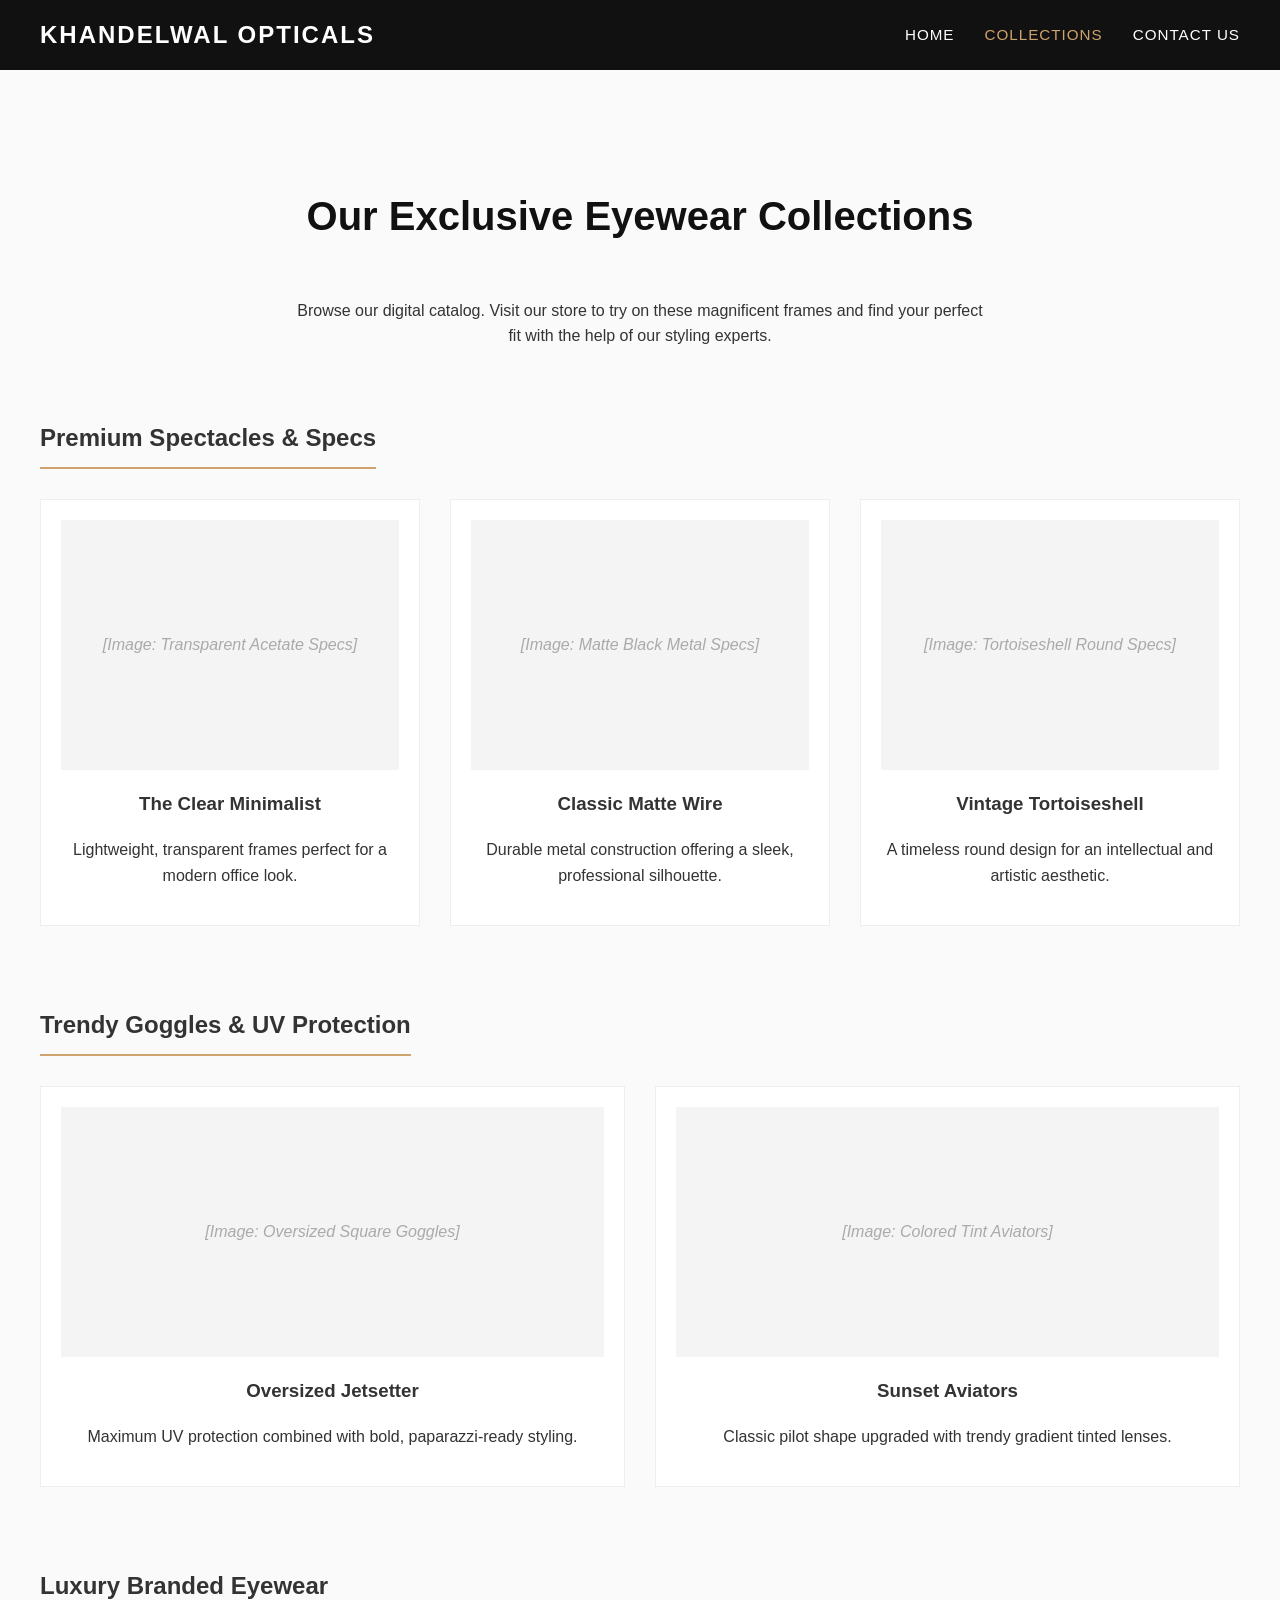
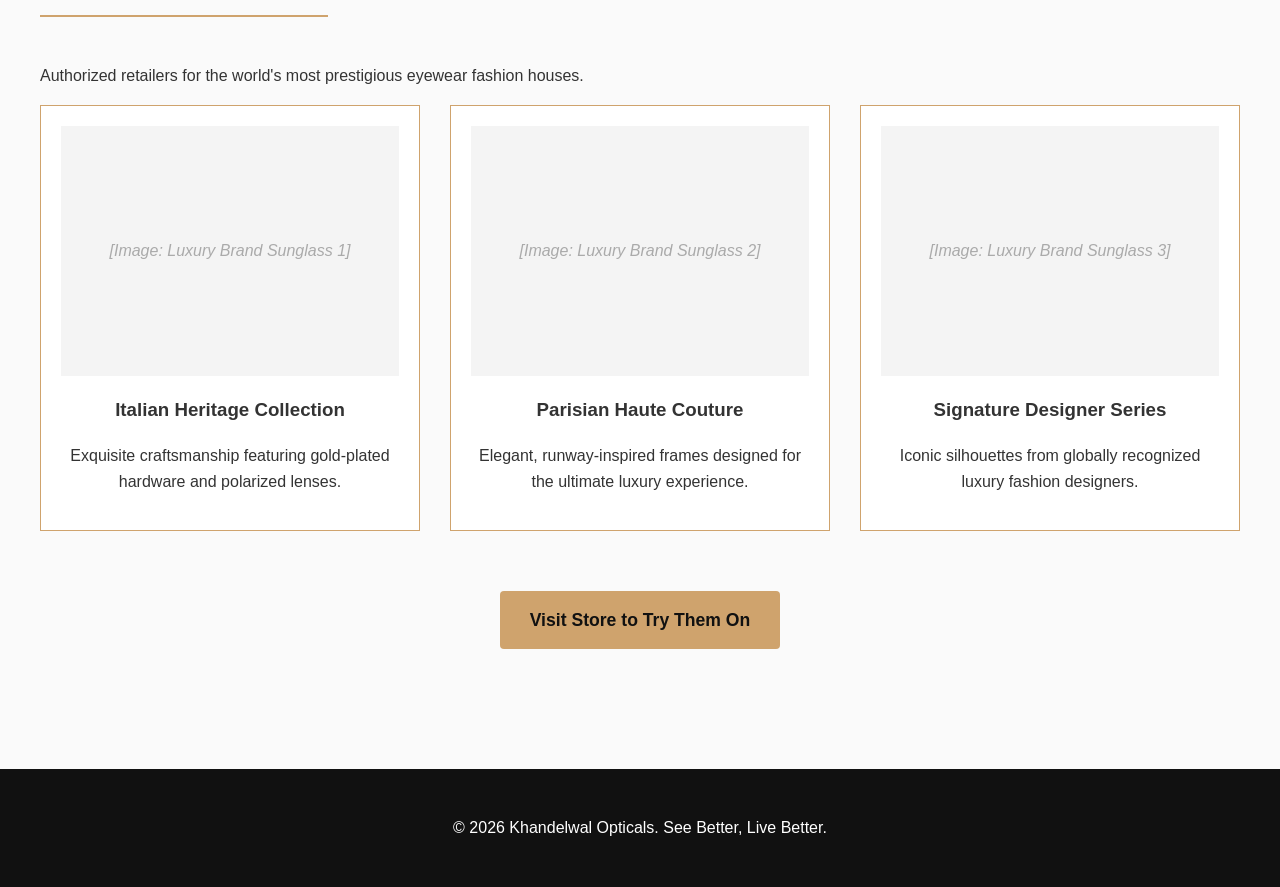
==== collections.html @ e786f81f "Add files via upload" ====
<!DOCTYPE html>
<html lang="en">
<head>
    <meta charset="UTF-8">
    <meta name="viewport" content="width=device-width, initial-scale=1.0">
    <title>Our Collections | Khandelwal Opticals</title>
    <link rel="stylesheet" href="style.css">
</head>
<body>

    <header>
        <nav class="navbar">
            <div class="logo">Khandelwal Opticals</div>
            <ul class="nav-links">
                <li><a href="index.html">Home</a></li>
                <li><a href="collections.html" class="active">Collections</a></li>
                <li><a href="contact.html">Contact Us</a></li>
            </ul>
        </nav>
    </header>

    <section class="section-container">
        <h1 class="section-title">Our Exclusive Eyewear Collections</h1>
        <p style="text-align: center; max-width: 700px; margin: 0 auto 50px auto;">Browse our digital catalog. Visit our store to try on these magnificent frames and find your perfect fit with the help of our styling experts.</p>

        <!-- Category 1: Daily Spectacles -->
        <div class="collection-category">
            <h2>Premium Spectacles & Specs</h2>
            <div class="product-grid">
                <div class="product-card">
                    <div class="product-img">[Image: Transparent Acetate Specs]</div>
                    <h3>The Clear Minimalist</h3>
                    <p>Lightweight, transparent frames perfect for a modern office look.</p>
                </div>
                <div class="product-card">
                    <div class="product-img">[Image: Matte Black Metal Specs]</div>
                    <h3>Classic Matte Wire</h3>
                    <p>Durable metal construction offering a sleek, professional silhouette.</p>
                </div>
                <div class="product-card">
                    <div class="product-img">[Image: Tortoiseshell Round Specs]</div>
                    <h3>Vintage Tortoiseshell</h3>
                    <p>A timeless round design for an intellectual and artistic aesthetic.</p>
                </div>
            </div>
        </div>

        <!-- Category 2: Trendy Goggles / Sunglasses -->
        <div class="collection-category">
            <h2>Trendy Goggles & UV Protection</h2>
            <div class="product-grid">
                <div class="product-card">
                    <div class="product-img">[Image: Oversized Square Goggles]</div>
                    <h3>Oversized Jetsetter</h3>
                    <p>Maximum UV protection combined with bold, paparazzi-ready styling.</p>
                </div>
                <div class="product-card">
                    <div class="product-img">[Image: Colored Tint Aviators]</div>
                    <h3>Sunset Aviators</h3>
                    <p>Classic pilot shape upgraded with trendy gradient tinted lenses.</p>
                </div>
            </div>
        </div>

        <!-- Category 3: Luxury Branded Column -->
        <div class="collection-category">
            <h2>Luxury Branded Eyewear</h2>
            <p>Authorized retailers for the world's most prestigious eyewear fashion houses.</p>
            <div class="product-grid">
                <div class="product-card" style="border: 1px solid var(--accent-color);">
                    <div class="product-img">[Image: Luxury Brand Sunglass 1]</div>
                    <h3>Italian Heritage Collection</h3>
                    <p>Exquisite craftsmanship featuring gold-plated hardware and polarized lenses.</p>
                </div>
                <div class="product-card" style="border: 1px solid var(--accent-color);">
                    <div class="product-img">[Image: Luxury Brand Sunglass 2]</div>
                    <h3>Parisian Haute Couture</h3>
                    <p>Elegant, runway-inspired frames designed for the ultimate luxury experience.</p>
                </div>
                <div class="product-card" style="border: 1px solid var(--accent-color);">
                    <div class="product-img">[Image: Luxury Brand Sunglass 3]</div>
                    <h3>Signature Designer Series</h3>
                    <p>Iconic silhouettes from globally recognized luxury fashion designers.</p>
                </div>
            </div>
        </div>
        
        <div style="text-align: center; margin-top: 50px;">
            <a href="contact.html" class="cta-btn">Visit Store to Try Them On</a>
        </div>
    </section>

    <footer>
        <p>&copy; 2026 Khandelwal Opticals. See Better, Live Better.</p>
    </footer>

</body>
</html>
---- style.css ----
/* style.css */
:root {
    --primary-color: #111111;
    --accent-color: #cfa36d; /* Luxury Gold/Beige */
    --text-color: #333333;
    --bg-light: #fafafa;
}

body {
    margin: 0;
    font-family: 'Helvetica Neue', Helvetica, Arial, sans-serif;
    color: var(--text-color);
    line-height: 1.6;
    background-color: var(--bg-light);
}

/* Navigation */
header {
    background-color: var(--primary-color);
    color: #ffffff;
    padding: 1rem 0;
    position: sticky;
    top: 0;
    z-index: 100;
}

.navbar {
    display: flex;
    justify-content: space-between;
    align-items: center;
    max-width: 1200px;
    margin: 0 auto;
    padding: 0 20px;
}

.logo {
    font-size: 1.5rem;
    font-weight: bold;
    letter-spacing: 2px;
    text-transform: uppercase;
}

.nav-links {
    list-style: none;
    display: flex;
    gap: 30px;
    margin: 0;
    padding: 0;
}

.nav-links a {
    color: #ffffff;
    text-decoration: none;
    font-size: 0.95rem;
    text-transform: uppercase;
    letter-spacing: 1px;
    transition: color 0.3s;
}

.nav-links a:hover, .nav-links a.active {
    color: var(--accent-color);
}

/* Hero Section (Optimized for Landing Page) */
.hero {
    display: flex;
    flex-direction: column;
    justify-content: center;
    align-items: center;
    text-align: center;
    padding: 100px 20px;
    background: linear-gradient(rgba(0,0,0,0.6), rgba(0,0,0,0.6)), url('https://via.placeholder.com/1920x800?text=Premium+Eyewear+Background') center/cover;
    color: white;
    min-height: 60vh;
}

.hero h1 {
    font-size: 3.5rem;
    max-width: 800px;
    margin-bottom: 15px;
    line-height: 1.2;
}

.hero p {
    font-size: 1.2rem;
    max-width: 600px;
    margin-bottom: 30px;
    color: #eaeaea;
}

/* Call To Action Buttons */
.cta-btn {
    display: inline-block;
    background-color: var(--accent-color);
    color: var(--primary-color);
    padding: 15px 30px;
    font-size: 1.1rem;
    font-weight: bold;
    text-decoration: none;
    border-radius: 4px;
    transition: background 0.3s;
}

.cta-btn:hover {
    background-color: #b88d55;
}

/* Trust Bar */
.trust-bar {
    background-color: #ffffff;
    padding: 30px 20px;
    display: flex;
    justify-content: center;
    gap: 50px;
    border-bottom: 1px solid #ddd;
    flex-wrap: wrap;
    text-align: center;
    font-weight: bold;
    color: #666;
}

/* Generic Section Layout */
.section-container {
    max-width: 1200px;
    margin: 0 auto;
    padding: 80px 20px;
}

.section-title {
    text-align: center;
    font-size: 2.5rem;
    margin-bottom: 50px;
    color: var(--primary-color);
}

/* How It Works (Landing Page Element) */
.process-grid {
    display: grid;
    grid-template-columns: repeat(auto-fit, minmax(250px, 1fr));
    gap: 30px;
    text-align: center;
}

.process-step h3 {
    color: var(--accent-color);
    font-size: 1.5rem;
}

/* Collections / Products Showcase */
.collection-category {
    margin-bottom: 60px;
}

.collection-category h2 {
    border-bottom: 2px solid var(--accent-color);
    display: inline-block;
    padding-bottom: 10px;
    margin-bottom: 30px;
}

.product-grid {
    display: grid;
    grid-template-columns: repeat(auto-fit, minmax(280px, 1fr));
    gap: 30px;
}

.product-card {
    background: #ffffff;
    padding: 20px;
    text-align: center;
    border: 1px solid #eee;
    transition: transform 0.3s, box-shadow 0.3s;
}

.product-card:hover {
    transform: translateY(-5px);
    box-shadow: 0 10px 20px rgba(0,0,0,0.05);
}

.product-img {
    background-color: #f4f4f4;
    height: 250px;
    margin-bottom: 15px;
    display: flex;
    align-items: center;
    justify-content: center;
    color: #aaa;
    font-style: italic;
}

/* Contact Section */
.contact-grid {
    display: grid;
    grid-template-columns: 1fr 1fr;
    gap: 50px;
}

.contact-info-box {
    background: #fff;
    padding: 40px;
    border-top: 4px solid var(--accent-color);
    box-shadow: 0 5px 15px rgba(0,0,0,0.05);
}

.contact-form input, .contact-form textarea {
    width: 100%;
    padding: 15px;
    margin-bottom: 20px;
    border: 1px solid #ccc;
    border-radius: 4px;
    font-family: inherit;
}

.contact-form button {
    width: 100%;
    border: none;
    cursor: pointer;
}

/* Footer */
footer {
    background-color: var(--primary-color);
    color: #fff;
    text-align: center;
    padding: 30px 20px;
    margin-top: 40px;
}
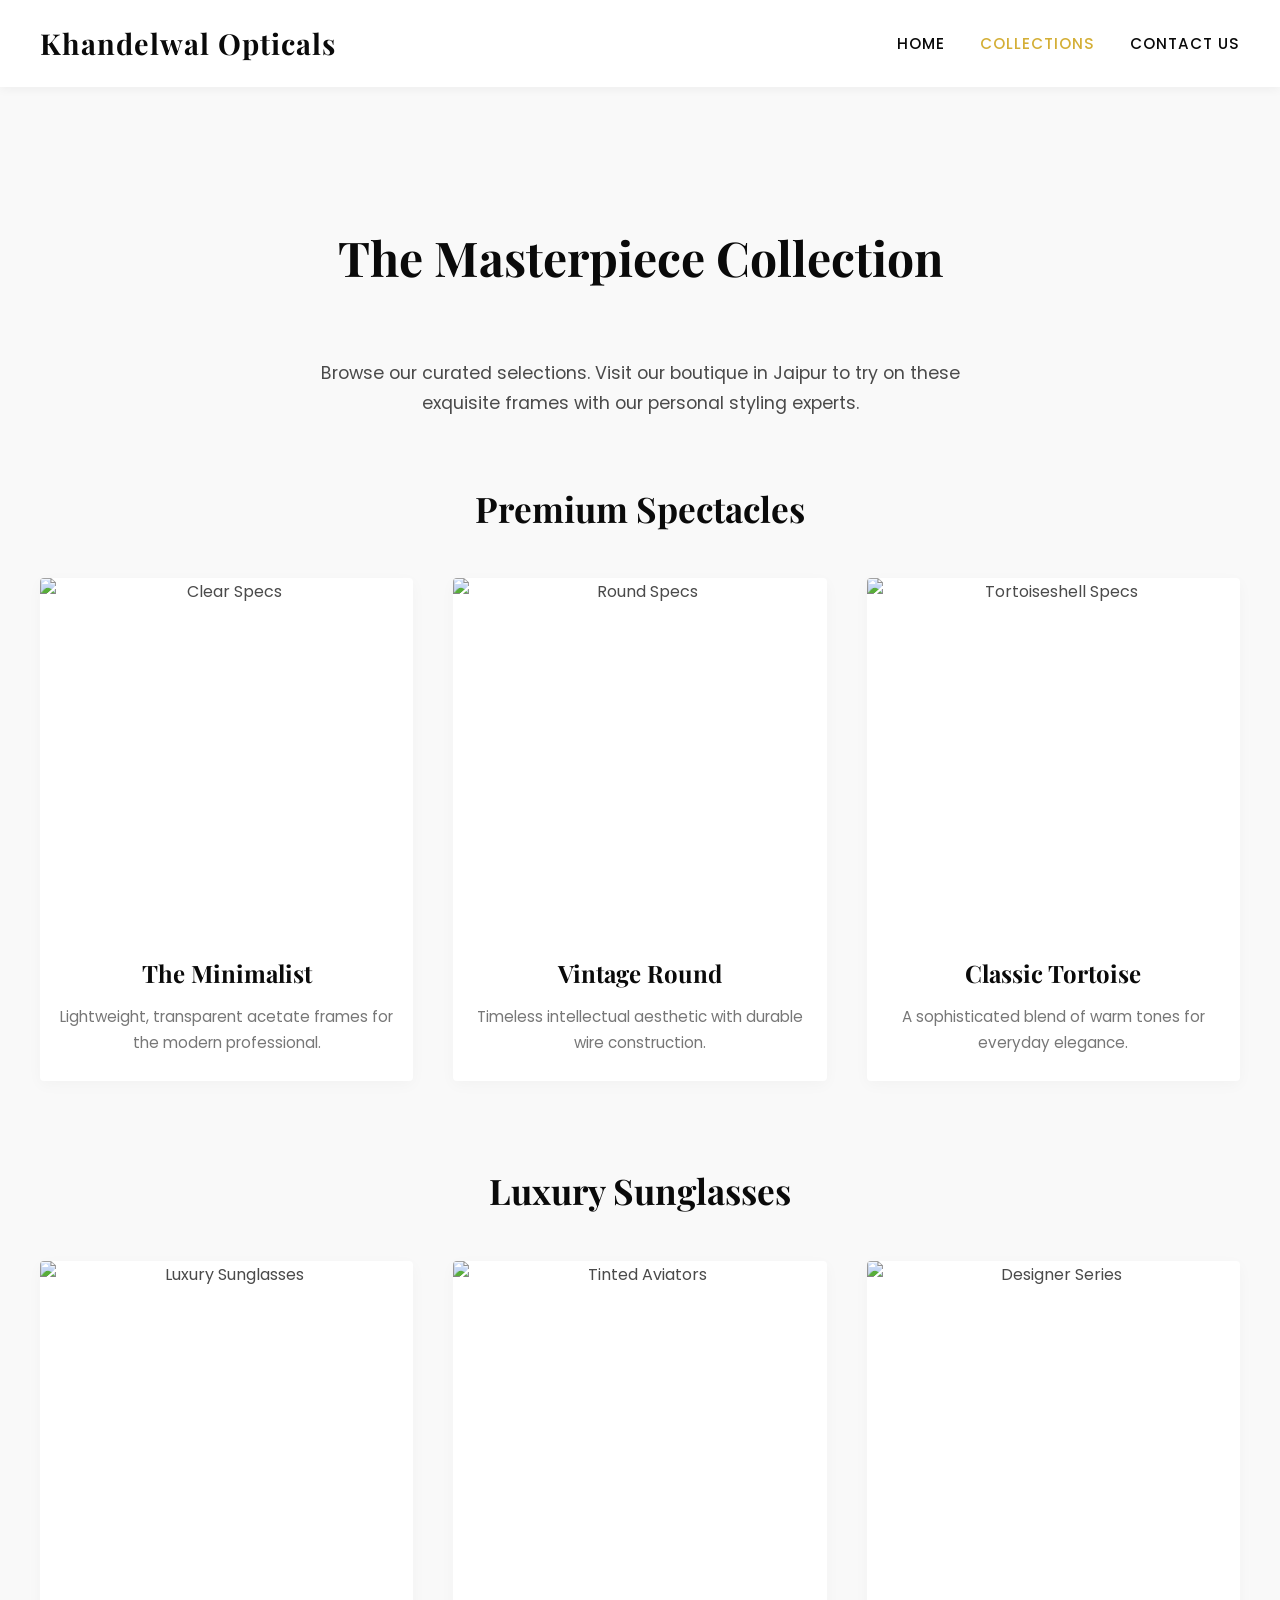
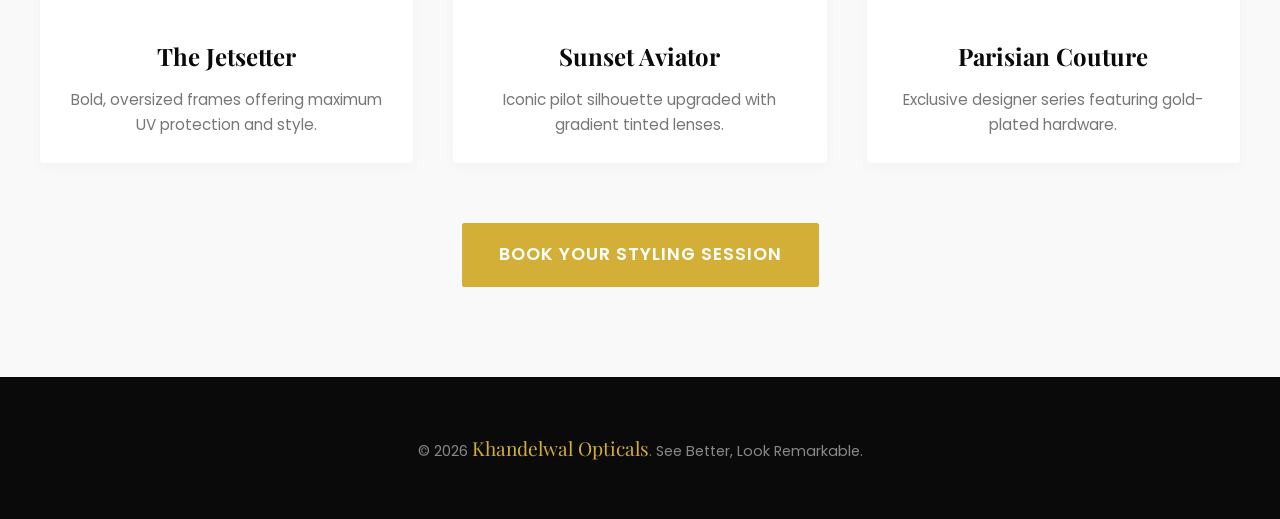
==== commit 6f7ef12f: "Add files via upload" ====
--- a/collections.html
+++ b/collections.html
@@ -3,7 +3,7 @@
 <head>
     <meta charset="UTF-8">
     <meta name="viewport" content="width=device-width, initial-scale=1.0">
-    <title>Our Collections | Khandelwal Opticals</title>
+    <title>Collections | Khandelwal Opticals</title>
     <link rel="stylesheet" href="style.css">
 </head>
 <body>
@@ -20,78 +20,75 @@
     </header>
 
     <section class="section-container">
-        <h1 class="section-title">Our Exclusive Eyewear Collections</h1>
-        <p style="text-align: center; max-width: 700px; margin: 0 auto 50px auto;">Browse our digital catalog. Visit our store to try on these magnificent frames and find your perfect fit with the help of our styling experts.</p>
+        <h1 class="section-title">The Masterpiece Collection</h1>
+        <p style="text-align: center; max-width: 700px; margin: 0 auto 60px auto; font-size: 1.1rem;">
+            Browse our curated selections. Visit our boutique in Jaipur to try on these exquisite frames with our personal styling experts.
+        </p>
 
-        <!-- Category 1: Daily Spectacles -->
-        <div class="collection-category">
-            <h2>Premium Spectacles & Specs</h2>
+        <!-- Category 1: Spectacles -->
+        <div style="margin-bottom: 80px;">
+            <h2 style="text-align: center; margin-bottom: 40px; font-size: 2.2rem;">Premium Spectacles</h2>
             <div class="product-grid">
                 <div class="product-card">
-                    <div class="product-img">[Image: Transparent Acetate Specs]</div>
-                    <h3>The Clear Minimalist</h3>
-                    <p>Lightweight, transparent frames perfect for a modern office look.</p>
+                    <!-- Real Unsplash Image -->
+                    <img src="https://images.unsplash.com/photo-1577803645773-f96470509666?auto=format&fit=crop&w=600&q=80" alt="Clear Specs" class="product-img">
+                    <div class="product-info">
+                        <h3>The Minimalist</h3>
+                        <p>Lightweight, transparent acetate frames for the modern professional.</p>
+                    </div>
                 </div>
                 <div class="product-card">
-                    <div class="product-img">[Image: Matte Black Metal Specs]</div>
-                    <h3>Classic Matte Wire</h3>
-                    <p>Durable metal construction offering a sleek, professional silhouette.</p>
+                    <img src="https://images.unsplash.com/photo-1591076482161-42ce6da69f67?auto=format&fit=crop&w=600&q=80" alt="Round Specs" class="product-img">
+                    <div class="product-info">
+                        <h3>Vintage Round</h3>
+                        <p>Timeless intellectual aesthetic with durable wire construction.</p>
+                    </div>
                 </div>
                 <div class="product-card">
-                    <div class="product-img">[Image: Tortoiseshell Round Specs]</div>
-                    <h3>Vintage Tortoiseshell</h3>
-                    <p>A timeless round design for an intellectual and artistic aesthetic.</p>
+                    <img src="https://images.unsplash.com/photo-1509695507497-903c140c43b0?auto=format&fit=crop&w=600&q=80" alt="Tortoiseshell Specs" class="product-img">
+                    <div class="product-info">
+                        <h3>Classic Tortoise</h3>
+                        <p>A sophisticated blend of warm tones for everyday elegance.</p>
+                    </div>
                 </div>
             </div>
         </div>
 
-        <!-- Category 2: Trendy Goggles / Sunglasses -->
-        <div class="collection-category">
-            <h2>Trendy Goggles & UV Protection</h2>
+        <!-- Category 2: Goggles & Luxury -->
+        <div>
+            <h2 style="text-align: center; margin-bottom: 40px; font-size: 2.2rem;">Luxury Sunglasses</h2>
             <div class="product-grid">
                 <div class="product-card">
-                    <div class="product-img">[Image: Oversized Square Goggles]</div>
-                    <h3>Oversized Jetsetter</h3>
-                    <p>Maximum UV protection combined with bold, paparazzi-ready styling.</p>
+                    <img src="https://images.unsplash.com/photo-1511499767150-a48a237f0083?auto=format&fit=crop&w=600&q=80" alt="Luxury Sunglasses" class="product-img">
+                    <div class="product-info">
+                        <h3>The Jetsetter</h3>
+                        <p>Bold, oversized frames offering maximum UV protection and style.</p>
+                    </div>
                 </div>
                 <div class="product-card">
-                    <div class="product-img">[Image: Colored Tint Aviators]</div>
-                    <h3>Sunset Aviators</h3>
-                    <p>Classic pilot shape upgraded with trendy gradient tinted lenses.</p>
+                    <img src="https://images.unsplash.com/photo-1589782531818-479ebec78f61?auto=format&fit=crop&w=600&q=80" alt="Tinted Aviators" class="product-img">
+                    <div class="product-info">
+                        <h3>Sunset Aviator</h3>
+                        <p>Iconic pilot silhouette upgraded with gradient tinted lenses.</p>
+                    </div>
                 </div>
-            </div>
-        </div>
-
-        <!-- Category 3: Luxury Branded Column -->
-        <div class="collection-category">
-            <h2>Luxury Branded Eyewear</h2>
-            <p>Authorized retailers for the world's most prestigious eyewear fashion houses.</p>
-            <div class="product-grid">
-                <div class="product-card" style="border: 1px solid var(--accent-color);">
-                    <div class="product-img">[Image: Luxury Brand Sunglass 1]</div>
-                    <h3>Italian Heritage Collection</h3>
-                    <p>Exquisite craftsmanship featuring gold-plated hardware and polarized lenses.</p>
-                </div>
-                <div class="product-card" style="border: 1px solid var(--accent-color);">
-                    <div class="product-img">[Image: Luxury Brand Sunglass 2]</div>
-                    <h3>Parisian Haute Couture</h3>
-                    <p>Elegant, runway-inspired frames designed for the ultimate luxury experience.</p>
-                </div>
-                <div class="product-card" style="border: 1px solid var(--accent-color);">
-                    <div class="product-img">[Image: Luxury Brand Sunglass 3]</div>
-                    <h3>Signature Designer Series</h3>
-                    <p>Iconic silhouettes from globally recognized luxury fashion designers.</p>
+                <div class="product-card">
+                    <img src="https://images.unsplash.com/photo-1508296695146-257a814070b4?auto=format&fit=crop&w=600&q=80" alt="Designer Series" class="product-img">
+                    <div class="product-info">
+                        <h3>Parisian Couture</h3>
+                        <p>Exclusive designer series featuring gold-plated hardware.</p>
+                    </div>
                 </div>
             </div>
         </div>
         
-        <div style="text-align: center; margin-top: 50px;">
-            <a href="contact.html" class="cta-btn">Visit Store to Try Them On</a>
+        <div style="text-align: center; margin-top: 60px;">
+            <a href="contact.html" class="cta-btn">Book Your Styling Session</a>
         </div>
     </section>
 
     <footer>
-        <p>&copy; 2026 Khandelwal Opticals. See Better, Live Better.</p>
+        <p>&copy; 2026 <span>Khandelwal Opticals</span>. See Better, Look Remarkable.</p>
     </footer>
 
 </body>
--- a/style.css
+++ b/style.css
@@ -1,27 +1,35 @@
-/* style.css */
+/* style.css - Premium Luxury Theme */
+@import url('https://fonts.googleapis.com/css2?family=Playfair+Display:wght@400;600;700&family=Poppins:wght@300;400;500;600&display=swap');
+
 :root {
-    --primary-color: #111111;
-    --accent-color: #cfa36d; /* Luxury Gold/Beige */
-    --text-color: #333333;
-    --bg-light: #fafafa;
+    --primary-color: #0a0a0a;
+    --accent-color: #d4af37; /* Luxury Metallic Gold */
+    --text-color: #4a4a4a;
+    --bg-light: #f9f9f9;
+    --white: #ffffff;
 }
 
 body {
     margin: 0;
-    font-family: 'Helvetica Neue', Helvetica, Arial, sans-serif;
+    font-family: 'Poppins', sans-serif;
     color: var(--text-color);
-    line-height: 1.6;
+    line-height: 1.7;
     background-color: var(--bg-light);
+}
+
+h1, h2, h3, .logo {
+    font-family: 'Playfair Display', serif;
+    color: var(--primary-color);
 }
 
 /* Navigation */
 header {
-    background-color: var(--primary-color);
-    color: #ffffff;
-    padding: 1rem 0;
+    background-color: var(--white);
+    padding: 1.2rem 0;
     position: sticky;
     top: 0;
     z-index: 100;
+    box-shadow: 0 2px 10px rgba(0,0,0,0.05);
 }
 
 .navbar {
@@ -34,24 +42,23 @@
 }
 
 .logo {
-    font-size: 1.5rem;
-    font-weight: bold;
-    letter-spacing: 2px;
-    text-transform: uppercase;
+    font-size: 1.8rem;
+    font-weight: 700;
+    letter-spacing: 1px;
 }
 
 .nav-links {
     list-style: none;
     display: flex;
-    gap: 30px;
+    gap: 35px;
     margin: 0;
-    padding: 0;
 }
 
 .nav-links a {
-    color: #ffffff;
+    color: var(--primary-color);
     text-decoration: none;
     font-size: 0.95rem;
+    font-weight: 500;
     text-transform: uppercase;
     letter-spacing: 1px;
     transition: color 0.3s;
@@ -61,167 +68,137 @@
     color: var(--accent-color);
 }
 
-/* Hero Section (Optimized for Landing Page) */
+/* Hero Section with Beautiful Background Image */
 .hero {
     display: flex;
     flex-direction: column;
     justify-content: center;
     align-items: center;
     text-align: center;
-    padding: 100px 20px;
-    background: linear-gradient(rgba(0,0,0,0.6), rgba(0,0,0,0.6)), url('https://via.placeholder.com/1920x800?text=Premium+Eyewear+Background') center/cover;
-    color: white;
-    min-height: 60vh;
+    padding: 120px 20px;
+    /* Using a real, high-quality eyewear image from Unsplash */
+    background: linear-gradient(rgba(10, 10, 10, 0.4), rgba(10, 10, 10, 0.7)), url('https://images.unsplash.com/photo-1511499767150-a48a237f0083?auto=format&fit=crop&w=1920&q=80') center/cover no-repeat;
+    color: var(--white);
+    min-height: 70vh;
 }
 
 .hero h1 {
-    font-size: 3.5rem;
-    max-width: 800px;
-    margin-bottom: 15px;
+    font-size: 4rem;
+    max-width: 900px;
+    margin-bottom: 20px;
+    color: var(--white);
     line-height: 1.2;
 }
 
 .hero p {
     font-size: 1.2rem;
     max-width: 600px;
-    margin-bottom: 30px;
-    color: #eaeaea;
-}
-
-/* Call To Action Buttons */
+    margin-bottom: 40px;
+    font-weight: 300;
+}
+
+/* Call To Action Button */
 .cta-btn {
     display: inline-block;
     background-color: var(--accent-color);
-    color: var(--primary-color);
-    padding: 15px 30px;
+    color: var(--white);
+    padding: 16px 36px;
     font-size: 1.1rem;
-    font-weight: bold;
+    font-weight: 600;
+    text-transform: uppercase;
+    letter-spacing: 1px;
     text-decoration: none;
-    border-radius: 4px;
-    transition: background 0.3s;
+    border-radius: 2px;
+    transition: all 0.3s ease;
+    border: 1px solid var(--accent-color);
 }
 
 .cta-btn:hover {
-    background-color: #b88d55;
+    background-color: transparent;
+    color: var(--accent-color);
 }
 
 /* Trust Bar */
 .trust-bar {
-    background-color: #ffffff;
-    padding: 30px 20px;
+    background-color: var(--primary-color);
+    padding: 25px 20px;
     display: flex;
     justify-content: center;
-    gap: 50px;
-    border-bottom: 1px solid #ddd;
+    gap: 60px;
     flex-wrap: wrap;
     text-align: center;
-    font-weight: bold;
-    color: #666;
+    color: var(--white);
+    font-size: 0.95rem;
+    letter-spacing: 1px;
+    text-transform: uppercase;
 }
 
 /* Generic Section Layout */
 .section-container {
     max-width: 1200px;
     margin: 0 auto;
-    padding: 80px 20px;
+    padding: 90px 20px;
 }
 
 .section-title {
     text-align: center;
-    font-size: 2.5rem;
-    margin-bottom: 50px;
-    color: var(--primary-color);
-}
-
-/* How It Works (Landing Page Element) */
-.process-grid {
-    display: grid;
-    grid-template-columns: repeat(auto-fit, minmax(250px, 1fr));
-    gap: 30px;
-    text-align: center;
-}
-
-.process-step h3 {
-    color: var(--accent-color);
-    font-size: 1.5rem;
-}
-
-/* Collections / Products Showcase */
-.collection-category {
+    font-size: 3rem;
     margin-bottom: 60px;
 }
 
-.collection-category h2 {
-    border-bottom: 2px solid var(--accent-color);
-    display: inline-block;
-    padding-bottom: 10px;
-    margin-bottom: 30px;
-}
-
+/* Product Grid with Images */
 .product-grid {
     display: grid;
-    grid-template-columns: repeat(auto-fit, minmax(280px, 1fr));
-    gap: 30px;
+    grid-template-columns: repeat(auto-fit, minmax(320px, 1fr));
+    gap: 40px;
 }
 
 .product-card {
-    background: #ffffff;
-    padding: 20px;
-    text-align: center;
-    border: 1px solid #eee;
-    transition: transform 0.3s, box-shadow 0.3s;
+    background: var(--white);
+    text-align: center;
+    transition: transform 0.4s ease, box-shadow 0.4s ease;
+    overflow: hidden;
+    border-radius: 4px;
+    box-shadow: 0 4px 15px rgba(0,0,0,0.03);
 }
 
 .product-card:hover {
-    transform: translateY(-5px);
-    box-shadow: 0 10px 20px rgba(0,0,0,0.05);
+    transform: translateY(-10px);
+    box-shadow: 0 15px 30px rgba(0,0,0,0.1);
 }
 
 .product-img {
-    background-color: #f4f4f4;
-    height: 250px;
-    margin-bottom: 15px;
-    display: flex;
-    align-items: center;
-    justify-content: center;
-    color: #aaa;
-    font-style: italic;
-}
-
-/* Contact Section */
-.contact-grid {
-    display: grid;
-    grid-template-columns: 1fr 1fr;
-    gap: 50px;
-}
-
-.contact-info-box {
-    background: #fff;
-    padding: 40px;
-    border-top: 4px solid var(--accent-color);
-    box-shadow: 0 5px 15px rgba(0,0,0,0.05);
-}
-
-.contact-form input, .contact-form textarea {
     width: 100%;
-    padding: 15px;
-    margin-bottom: 20px;
-    border: 1px solid #ccc;
-    border-radius: 4px;
-    font-family: inherit;
-}
-
-.contact-form button {
-    width: 100%;
-    border: none;
-    cursor: pointer;
+    height: 350px;
+    object-fit: cover;
+    display: block;
+}
+
+.product-info {
+    padding: 25px 20px;
+}
+
+.product-info h3 {
+    margin: 0 0 10px 0;
+    font-size: 1.5rem;
+}
+
+.product-info p {
+    margin: 0;
+    font-size: 0.95rem;
+    color: #777;
 }
 
 /* Footer */
 footer {
     background-color: var(--primary-color);
-    color: #fff;
-    text-align: center;
-    padding: 30px 20px;
-    margin-top: 40px;
+    color: #888;
+    text-align: center;
+    padding: 40px 20px;
+    font-size: 0.9rem;
+}
+footer span {
+    color: var(--accent-color);
+    font-family: 'Playfair Display', serif;
+    font-size: 1.2rem;
 }
